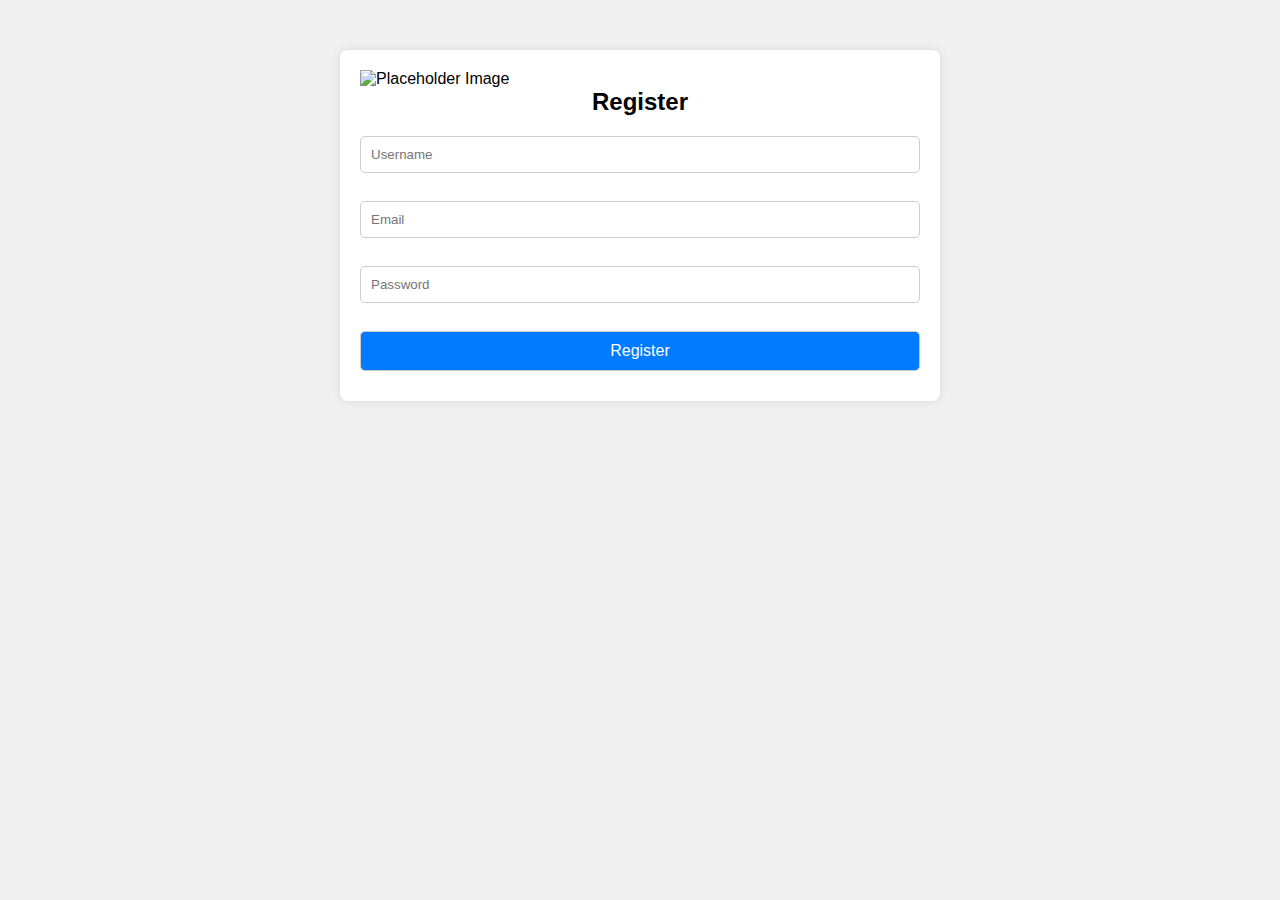
==== index.html @ 4e780ab3 "first" ====
<!DOCTYPE html>
<html lang="en">
<head>
    <meta charset="UTF-8">
    <meta name="viewport" content="width=device-width, initial-scale=1.0">
    <title>Registration Page</title>
    <link rel="stylesheet" href="styles.css">
</head>
<body>
    <div class="container">
        <img src="placeholder-image.jpg" alt="Placeholder Image" class="center-image">
        <h2 class="text-center">Register</h2>
        <form action="register.php" method="post">
            <input type="text" name="username" placeholder="Username" required><br>
            <input type="email" name="email" placeholder="Email" required><br>
            <input type="password" name="password" placeholder="Password" required><br>
            <button type="submit">Register</button>
        </form>
    </div>
</body>
</html>
---- styles.css ----
/* Reset default browser styles */
* {
    margin: 0;
    padding: 0;
    box-sizing: border-box;
}

/* Body styles */
body {
    font-family: Arial, sans-serif;
    background-color: #f0f0f0; /* Change this to your preferred background color */
}

/* Container styles */
.container {
    max-width: 600px;
    margin: 50px auto;
    padding: 20px;
    background-color: #fff; /* Change this to your preferred background color */
    border-radius: 8px;
    box-shadow: 0 0 10px rgba(0, 0, 0, 0.1);
}

/* Centered image styles */
.center-image {
    display: block;
    margin: 0 auto;
    max-width: 100%;
}

/* Text centering styles */
.text-center {
    text-align: center;
}

/* Form styles */
form {
    margin-top: 20px;
}

input[type="text"],
input[type="email"],
input[type="password"],
button {
    display: block;
    width: 100%;
    padding: 10px;
    margin-bottom: 10px;
    border: 1px solid #ccc;
    border-radius: 5px;
}

button {
    background-color: #007bff; /* Change this to your preferred button color */
    color: #fff;
    font-size: 16px;
    cursor: pointer;
    transition: background-color 0.3s ease;
}

button:hover {
    background-color: #0056b3; /* Change this to your preferred button hover color */
}
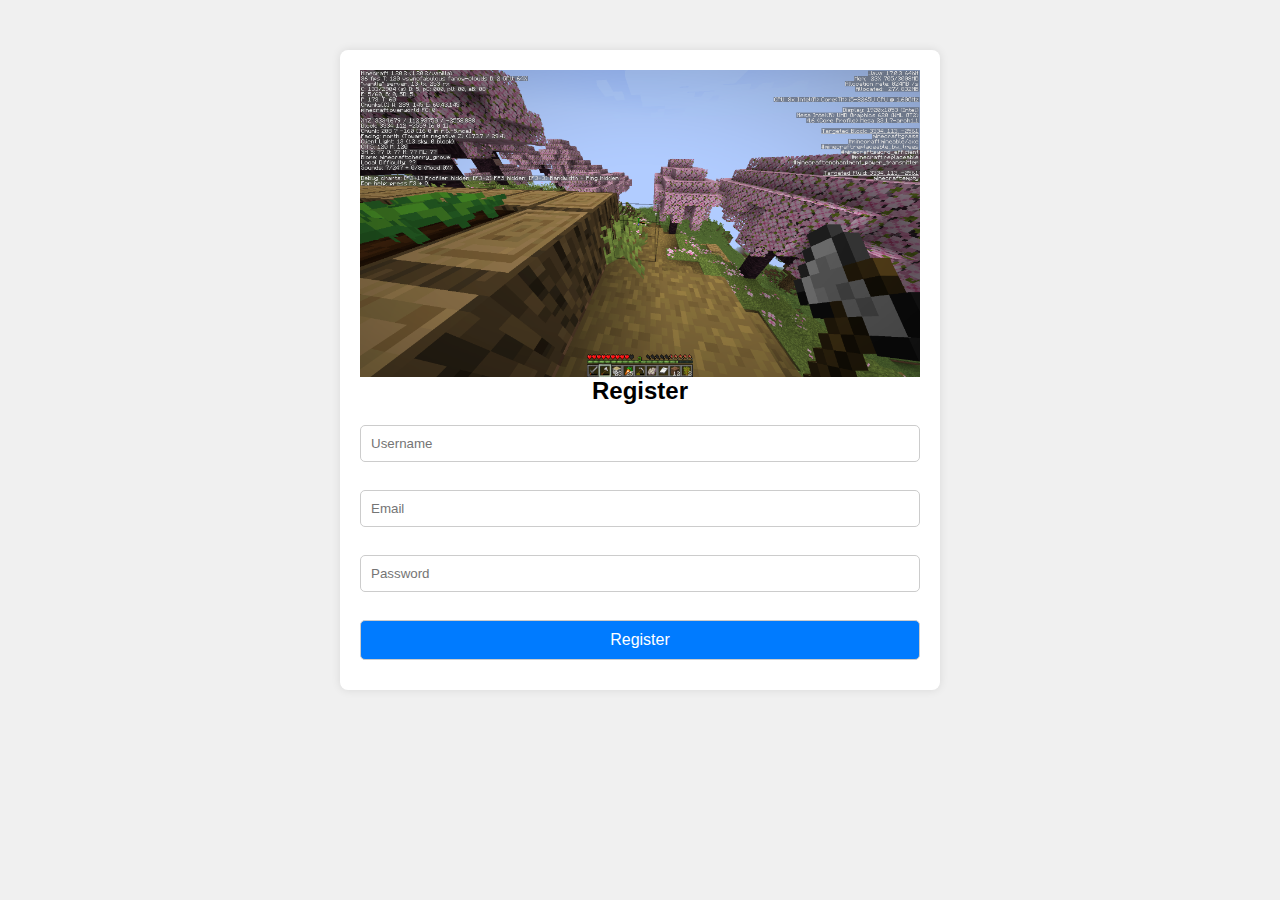
==== commit cb4bdf98: "2" ====
--- a/index.html
+++ b/index.html
@@ -8,7 +8,7 @@
 </head>
 <body>
     <div class="container">
-        <img src="placeholder-image.jpg" alt="Placeholder Image" class="center-image">
+        <img src="./placeholder.png" alt="Placeholder Image" class="center-image">
         <h2 class="text-center">Register</h2>
         <form action="register.php" method="post">
             <input type="text" name="username" placeholder="Username" required><br>
